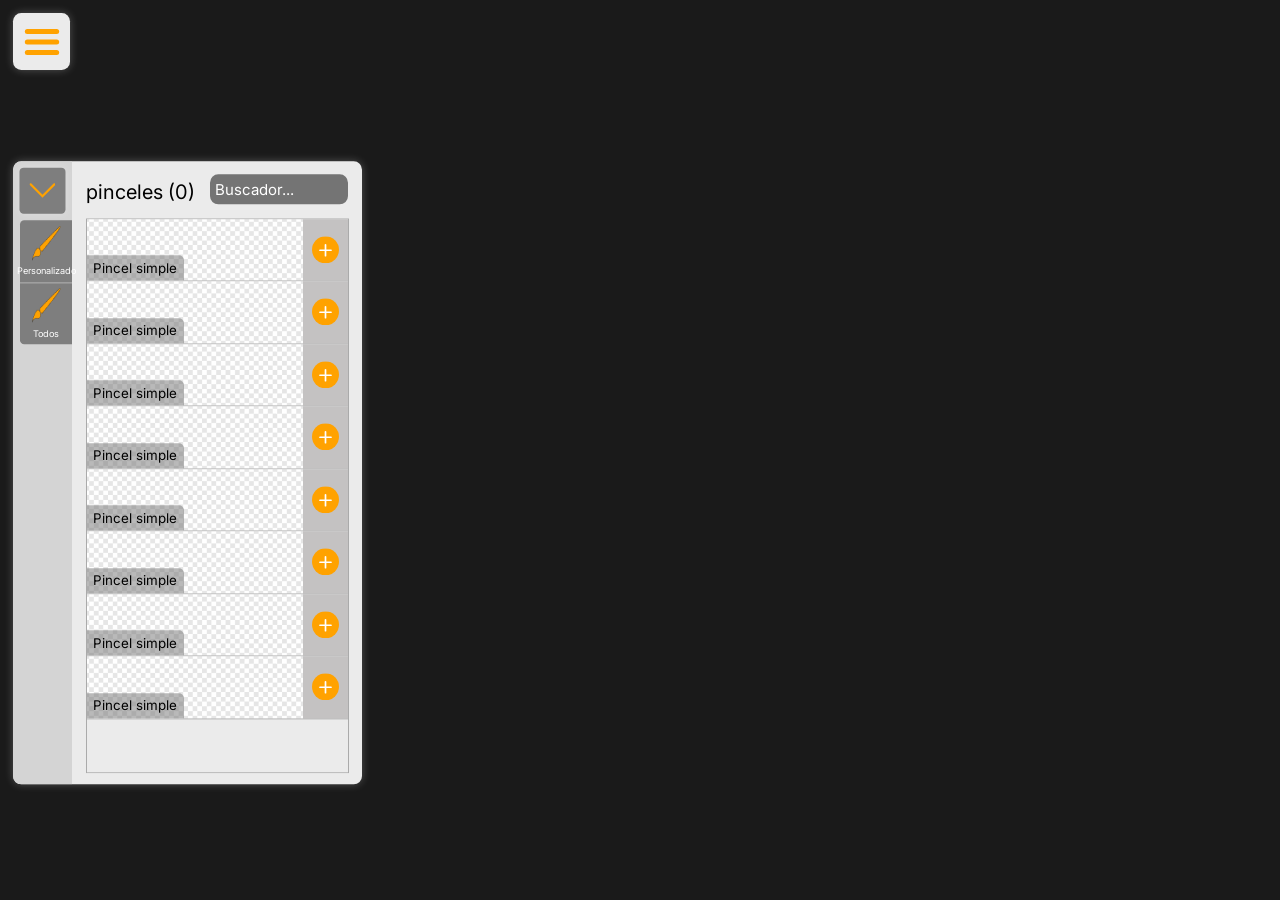
==== actual.html @ c0891804 "no se agrego el commit anterior a github , no se que paso pero intento devuelta" ====
<!DOCTYPE html>
<html lang="en">

<head>
    <meta charset="UTF-8">
    <meta name="viewport" content="width=device-width, initial-scale=1.0">
    <link rel="preconnect" href="https://fonts.googleapis.com">
    <link rel="preconnect" href="https://fonts.gstatic.com" crossorigin>
    <link
        href="https://fonts.googleapis.com/css2?family=Inter:ital,opsz,wght@0,14..32,100..900;1,14..32,100..900&display=swap"
        rel="stylesheet">
    <link rel="stylesheet" href="/interfaz/css/styles.css">
    <title>AbsoluteArt - Pizarron</title>
</head>

<body>
    <div class="desplegable plegado" id="configuracionGeneral">
        <button class="boton sombreadoGeneral" type="button" onclick="plegarDesplegar('configuracionGeneral')">
            <img src="/interfaz/imagenes/boton3Rayitas.svg" alt="">
        </button>

        <div class=" contenido sombreadoGeneral">
            <button class="opcion boton"></button>
            <button class="opcion boton"></button>
            <button class="opcion boton"></button>
            <button class="opcion boton"></button>
        </div>
    </div>

    <div class="desplegable desplegado" id="categoriasHerramienta">
        <button class="boton sombreadoGeneral" type="button" onclick="plegarDesplegar('categoriasHerramienta')">
            <img src="/interfaz/imagenes/flechita.svg" alt="">
        </button>

        <div class=" contenido sombreadoGeneral">
            <div class="seccionCategoriasHerramienta">
                <button class="categoriaHerramienta boton">
                    <img src="/interfaz/imagenes/pincelNaranja.png" alt="">
                    Personalizado
                </button>
                <button class="categoriaHerramienta boton">
                    <img src="/interfaz/imagenes/pincelNaranja.png" alt="">
                    Todos
                </button>
            </div>
            <div class="seccionHerramientasCategoria">
                <div class="cabezeraCategoria">
                    pinceles (0)
                    <input type="text" name="" id="buscadorPresets" value="Buscador...">
                </div>


                <div id="listaPresets">

                    <div class="lista">
                        <div class="preset">
                            <div class="presentacion">
                                <div class="nombrePreset">Pincel simple</div>
                            </div>
                            <div class="acciones">
                                <button type="button" class="boton accionPreset">
                                    <img src="/interfaz/imagenes/botonNaranja.svg" alt="">
                                </button>
                            </div>
                        </div>
                        <div class="preset">
                            <div class="presentacion">
                                <div class="nombrePreset">Pincel simple</div>
                            </div>
                            <div class="acciones">
                                <button type="button" class="boton accionPreset">
                                    <img src="/interfaz/imagenes/botonNaranja.svg" alt="">
                                </button>
                            </div>
                        </div>
                        <div class="preset">
                            <div class="presentacion">
                                <div class="nombrePreset">Pincel simple</div>
                            </div>
                            <div class="acciones">
                                <button type="button" class="boton accionPreset">
                                    <img src="/interfaz/imagenes/botonNaranja.svg" alt="">
                                </button>
                            </div>
                        </div>
                        <div class="preset">
                            <div class="presentacion">
                                <div class="nombrePreset">Pincel simple</div>
                            </div>
                            <div class="acciones">
                                <button type="button" class="boton accionPreset">
                                    <img src="/interfaz/imagenes/botonNaranja.svg" alt="">
                                </button>
                            </div>
                        </div>
                        <div class="preset">
                            <div class="presentacion">
                                <div class="nombrePreset">Pincel simple</div>
                            </div>
                            <div class="acciones">
                                <button type="button" class="boton accionPreset">
                                    <img src="/interfaz/imagenes/botonNaranja.svg" alt="">
                                </button>
                            </div>
                        </div>
                        <div class="preset">
                            <div class="presentacion">
                                <div class="nombrePreset">Pincel simple</div>
                            </div>
                            <div class="acciones">
                                <button type="button" class="boton accionPreset">
                                    <img src="/interfaz/imagenes/botonNaranja.svg" alt="">
                                </button>
                            </div>
                        </div>
                        <div class="preset">
                            <div class="presentacion">
                                <div class="nombrePreset">Pincel simple</div>
                            </div>
                            <div class="acciones">
                                <button type="button" class="boton accionPreset">
                                    <img src="/interfaz/imagenes/botonNaranja.svg" alt="">
                                </button>
                            </div>
                        </div>
                        <div class="preset">
                            <div class="presentacion">
                                <div class="nombrePreset">Pincel simple</div>
                            </div>
                            <div class="acciones">
                                <button type="button" class="boton accionPreset">
                                    <img src="/interfaz/imagenes/botonNaranja.svg" alt="">
                                </button>
                            </div>
                        </div>

                    </div>
                    <div class="scrollBar vertical sombreadoGeneral">
                        <div class="carril">
                            <div class="barra"></div>
                        </div>
                    </div>


                </div>
            </div>
        </div>
    </div>

    <script src="/js/lienzos.js"></script>
    <script src="/js/piscinaCords.js"></script>
    <script src="/js/absoluteArt.js"></script>
    <script src="/js/herramientas.js"></script>

    <script src="/interfaz/js/interfaz.js"></script>
    <script src="/interfaz/js/presets.js"></script>
</body>

</html>
---- interfaz/css/styles.css ----
:root {
    --fondo: rgb(26, 26, 26);
    --px: calc(100vh / 1080);
    --colorCaracteristico: #FFA200;
    --colorPanel: #EBEBEB;
    --colorSecundarioPanel: #D4D4D4;
    --colorTercearioPanel: #c4c2c2;
    --colorCuartarioPanel: rgb(170, 170, 170);
    --colorQuintoPanel: rgb(126, 126, 126);
    --colorSextoPanel: #747474;


    --padingGeneral: 16;

    --colorSombraGeneral: rgba(255, 255, 255, 0.25);
    --tamanioSombraGeneral: 10;

    --colorBordeadoSuave: #6A6A6A;

    --tiempoAnimacion: .25s;

    --colorFuente: white;
    --colorFuenteOpuesta: black;
    --fondoFuenteOpuesta: rgba(116, 116, 116, .5);
}

* {
    padding: 0;
    margin: 0;
    box-sizing: border-box;
    position: relative;
    font-size: 2vh;
    pointer-events: auto;
    font-family: "Inter", sans-serif;
    font-optical-sizing: auto;
    font-style: normal;
}


body {
    display: flex;
    background-color: var(--fondo);
    width: 100vw;
    height: 100vh;
    padding: calc(var(--px) * var(--padingGeneral));
}

button,
img,
input[type="text"] {
    all: unset;
}

.sombreadoGeneral {
    box-shadow: 0 0 calc(var(--px) * var(--tamanioSombraGeneral)) 0 var(--colorSombraGeneral);
}

#configuracionGeneral {
    width: calc(var(--px) * 68);
    height: calc(var(--px) * 68);
}

#configuracionGeneral>.boton {
    position: relative;
    z-index: 10;
    width: 100%;
    height: 100%;
    background-color: var(--colorPanel);
    display: flex;
    align-items: center;
    justify-content: center;
    border-radius: calc(var(--px) * 10);
}

#configuracionGeneral .boton img {
    width: 63%;
    height: 63%;
}

button:hover {
    cursor: pointer;
    background-color: var(--colorCuartarioPanel);
}

.contenido {
    position: absolute;
    border-radius: calc(var(--px) * 10);
    background-color: var(--colorPanel);
    width: fit-content;
    height: fit-content;
}

#configuracionGeneral .contenido {
    top: calc(100% + (var(--px) * var(--padingGeneral)));
    padding: calc(var(--px) * var(--padingGeneral) / 2);
    display: flex;
    flex-direction: column;
}

#configuracionGeneral .contenido .opcion {
    width: calc(var(--px) * 250);
    height: calc(var(--px) * 45);
    background-color: var(--colorSecundarioPanel);
    border: calc(var(--px) * .25) solid var(--colorBordeadoSuave);
    border-bottom: unset;
}

#configuracionGeneral .contenido .opcion:first-child {
    border-radius: calc(var(--px) * 5) calc(var(--px) * 5) 0 0;
}

#configuracionGeneral .contenido .opcion:last-child {
    border-radius: 0 0 calc(var(--px) * 5) calc(var(--px) * 5);
    border-bottom: calc(var(--px) * .25) solid var(--colorBordeadoSuave);
}

.plegado .contenido {
    transform-origin: 0 0;
    opacity: 0;
    transform: scale(0);
    pointer-events: auto;
    transition: transform var(--tiempoAnimacion) ease, opacity 0.2s ease;
}

.desplegado .contenido {
    transform-origin: 0 0;
    opacity: 1;
    transform: scale(1);
}

#categoriasHerramienta {
    position: absolute;
    top: 50%;
    transform: calc(translateY(100%) + var(--padingGeneral));
    width: calc(var(--px) * 55);
    height: calc(var(--px) * 55);
}

#categoriasHerramienta>.boton {
    position: relative;
    z-index: 10;
    width: 100%;
    height: 100%;
    background-color: var(--colorPanel);
    display: flex;
    align-items: center;
    justify-content: center;
    border-radius: calc(var(--px) * 10);
    transition: transform var(--tiempoAnimacion) ease, opacity 0.2s ease;
    transform: rotate(-90deg);
}

#categoriasHerramienta .boton img {
    width: 55%;
    height: 55%;
}

#categoriasHerramienta .contenido {
    overflow: hidden;
    pointer-events: none;
    width: calc((var(--px) * 418));
    height: calc((var(--px) * 748));
    transform: translateY(-50%);
    top: 50%;
    transition: transform var(--tiempoAnimacion) ease, opacity 0.2s ease;
    display: flex;
}

#categoriasHerramienta.desplegado>.boton {
    transition: transform var(--tiempoAnimacion) ease, opacity 0.2s ease;
    transform: translateY(calc(var(--px) * (-346.85 + var(--padingGeneral) / 2))) translateX(calc(var(--px) * var(--padingGeneral) / 2)) rotate(90deg);
    background-color: var(--colorQuintoPanel);
    border-radius: calc(var(--px) * 5);
}

#categoriasHerramienta .contenido .seccionCategoriasHerramienta {
    background-color: var(--colorSecundarioPanel);
    width: calc(var(--px) * 71);
    height: 100%;
    padding: calc(var(--px) * 71) 0 calc(var(--px) * var(--padingGeneral) / 2) calc(var(--px) * var(--padingGeneral) / 2);
}

.categoriaHerramienta {
    display: flex;
    flex-direction: column;
    align-items: center;
    justify-content: space-evenly;
    background-color: var(--colorQuintoPanel);
    width: 100%;
    height: calc(var(--px) * 74);
    border-bottom: calc(var(--px) * .25) solid var(--colorCuartarioPanel);
    font-size: calc(var(--px) * 11);
    letter-spacing: 1%;
    color: var(--colorFuente);
}

.seccionCategoriasHerramienta .categoriaHerramienta:first-child {
    border-radius: calc(var(--px) * 5) 0 0 0;
}

.seccionCategoriasHerramienta .categoriaHerramienta:last-child {
    border-radius: 0 0 0 calc(var(--px) * 5);
    border-bottom: unset;
}

.categoriaHerramienta:hover {
    background-color: var(--colorCuartarioPanel);
    cursor: pointer;
}

.contenido .seccionHerramientasCategoria {
    width: 100%;
    height: 100%;
    padding: calc(var(--px) * var(--padingGeneral));
    padding-right: unset;
}

.cabezeraCategoria {
    width: 100%;
    height: calc(var(--px) * 52);
    padding-bottom: calc(var(--px) * var(--padingGeneral));
    display: flex;
    align-items: end;
    justify-content: space-between;
    font-size: calc(var(--px) * 24);
    color: var(--colorFuenteOpuesta);
}

#listaPresets {
    width: 100%;
    height: calc(667 * var(--px));
    overflow-y: scroll;
    overflow-x: visible;
    display: flex;
}

#listaPresets .lista {
    width: 100%;
    height: 100%;
    border: calc(var(--px) * .25) solid var(--colorCuartarioPanel);

}

#listaPresets::-webkit-scrollbar {
    display: none;
}



#buscadorPresets {
    box-sizing: border-box;
    height: 100%;
    width: calc(166 * var(--px));
    background-color: var(--colorSextoPanel);
    border-radius: calc(10 * var(--px));
    padding: calc(6 * var(--px));
    color: var(--colorFuente);
    font-size: calc(var(--px) * 18);
    margin-right: calc(var(--px) * var(--padingGeneral));
}

.preset {
    width: 100%;
    height: calc(75 * var(--px));
    border-bottom: calc(var(--px) * .25) solid var(--colorCuartarioPanel);
    display: flex;
}

.preset .presentacion {
    width: 100%;
    height: 100%;
    background-image: url(/interfaz/imagenes/fondoPng.avif);
    background-repeat: no-repeat;
    background-position: center;
    background-size: 100% auto;
    display: flex;
    align-items: end;
    justify-content: start;
}

.preset .presentacion .nombrePreset {
    height: fit-content;
    width: fit-content;
    padding: calc(var(--padingGeneral) * var(--px) / 3) calc(var(--padingGeneral) * var(--px) / 2);
    background-color: var(--fondoFuenteOpuesta);
    display: flex;
    align-items: end;
    border-radius: 0 calc(var(--px) * 6) 0 0;
    font-size: calc(var(--px) * 16);
}

.preset .acciones {
    width: 30px;
    min-width: calc(54 * var(--px));
    height: 100%;
    background-color: var(--colorTercearioPanel);
    display: flex;
    justify-content: center;
    align-items: center;
}

.acciones .accionPreset {
    height: calc(32 * var(--px));
    aspect-ratio: 1/1;
    padding: unset;
    display: flex;
    align-items: center;
    justify-content: center;
    border-radius: 100%;
}

#listaPresets .preset .accionPreset img {
    display: block;
    width: 100%;
    height: 100%;
    object-fit: contain;
}
.scrollBar.vertical {
    width: calc(var(--px) * var(--padingGeneral));
    height: 100%;
}

.scrollBar {

    display: flex;
    align-items: center;
    justify-content: center;
}


.scrollBar .carril {
    border-radius: 1000px;
    border: calc(var(--px) * .125) solid var(--colorQuintoPanel);
    background-color: var(--colorFuente);
    height: 100%;
    width: 65%;
}

.scrollBar .barra {
    width: 100%;
    height: 50%;
    background-color: var(--colorCaracteristico);
    border-radius: 1000px;
}

.scrollBar.desactivado {
    opacity: 0;
    pointer-events: none;
}

.lista {
    touch-action: auto;
}
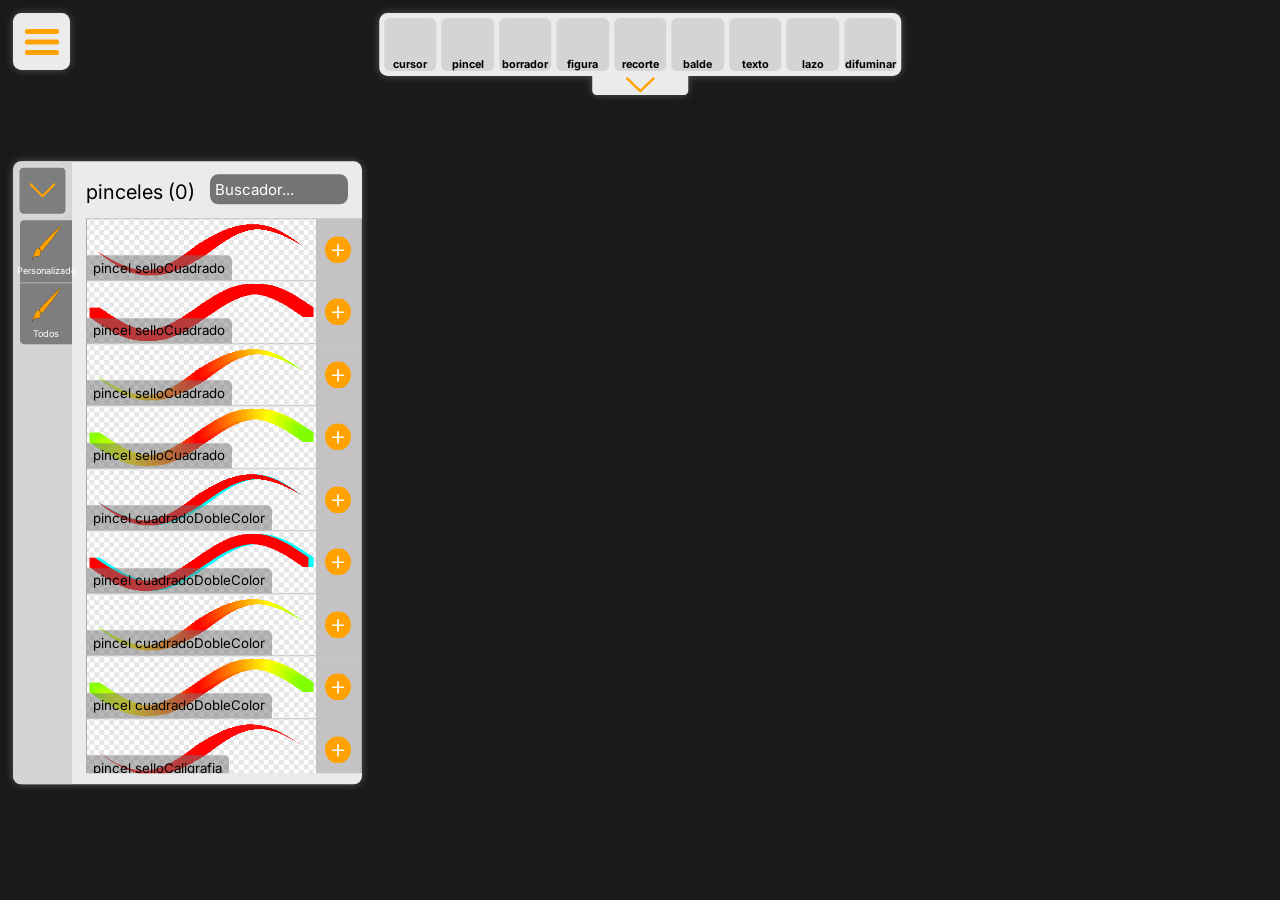
==== commit 501ce458: "ya hay previsualizado de presets me falta acomodarlo a las diferencias de tamaño y eso , luego acomo" ====
--- a/actual.html
+++ b/actual.html
@@ -53,86 +53,8 @@
                 <div id="listaPresets">
 
                     <div class="lista">
-                        <div class="preset">
-                            <div class="presentacion">
-                                <div class="nombrePreset">Pincel simple</div>
-                            </div>
-                            <div class="acciones">
-                                <button type="button" class="boton accionPreset">
-                                    <img src="/interfaz/imagenes/botonNaranja.svg" alt="">
-                                </button>
-                            </div>
-                        </div>
-                        <div class="preset">
-                            <div class="presentacion">
-                                <div class="nombrePreset">Pincel simple</div>
-                            </div>
-                            <div class="acciones">
-                                <button type="button" class="boton accionPreset">
-                                    <img src="/interfaz/imagenes/botonNaranja.svg" alt="">
-                                </button>
-                            </div>
-                        </div>
-                        <div class="preset">
-                            <div class="presentacion">
-                                <div class="nombrePreset">Pincel simple</div>
-                            </div>
-                            <div class="acciones">
-                                <button type="button" class="boton accionPreset">
-                                    <img src="/interfaz/imagenes/botonNaranja.svg" alt="">
-                                </button>
-                            </div>
-                        </div>
-                        <div class="preset">
-                            <div class="presentacion">
-                                <div class="nombrePreset">Pincel simple</div>
-                            </div>
-                            <div class="acciones">
-                                <button type="button" class="boton accionPreset">
-                                    <img src="/interfaz/imagenes/botonNaranja.svg" alt="">
-                                </button>
-                            </div>
-                        </div>
-                        <div class="preset">
-                            <div class="presentacion">
-                                <div class="nombrePreset">Pincel simple</div>
-                            </div>
-                            <div class="acciones">
-                                <button type="button" class="boton accionPreset">
-                                    <img src="/interfaz/imagenes/botonNaranja.svg" alt="">
-                                </button>
-                            </div>
-                        </div>
-                        <div class="preset">
-                            <div class="presentacion">
-                                <div class="nombrePreset">Pincel simple</div>
-                            </div>
-                            <div class="acciones">
-                                <button type="button" class="boton accionPreset">
-                                    <img src="/interfaz/imagenes/botonNaranja.svg" alt="">
-                                </button>
-                            </div>
-                        </div>
-                        <div class="preset">
-                            <div class="presentacion">
-                                <div class="nombrePreset">Pincel simple</div>
-                            </div>
-                            <div class="acciones">
-                                <button type="button" class="boton accionPreset">
-                                    <img src="/interfaz/imagenes/botonNaranja.svg" alt="">
-                                </button>
-                            </div>
-                        </div>
-                        <div class="preset">
-                            <div class="presentacion">
-                                <div class="nombrePreset">Pincel simple</div>
-                            </div>
-                            <div class="acciones">
-                                <button type="button" class="boton accionPreset">
-                                    <img src="/interfaz/imagenes/botonNaranja.svg" alt="">
-                                </button>
-                            </div>
-                        </div>
+
+                        
 
                     </div>
                     <div class="scrollBar vertical sombreadoGeneral">
@@ -147,13 +69,30 @@
         </div>
     </div>
 
+    <div class="desplegable desplegado" id="seleccionHerramientas">
+        <div class=" contenido sombreadoGeneral">
+            <div class="herramienta">cursor</div>
+            <div class="herramienta">pincel</div>
+            <div class="herramienta">borrador</div>
+            <div class="herramienta">figura</div>
+            <div class="herramienta">recorte</div>
+            <div class="herramienta">balde</div>
+            <div class="herramienta">texto</div>
+            <div class="herramienta">lazo</div>
+            <div class="herramienta">difuminar</div>
+        </div>
+        <button class="boton sombreadoGeneral" type="button" onclick="plegarDesplegar('seleccionHerramientas')">
+            <img src="/interfaz/imagenes/flechita.svg" alt="">
+        </button>
+    </div>
+
     <script src="/js/lienzos.js"></script>
     <script src="/js/piscinaCords.js"></script>
     <script src="/js/absoluteArt.js"></script>
     <script src="/js/herramientas.js"></script>
+    <script src="/js/presets.js"></script>
 
     <script src="/interfaz/js/interfaz.js"></script>
-    <script src="/interfaz/js/presets.js"></script>
 </body>
 
 </html>
--- a/interfaz/css/styles.css
+++ b/interfaz/css/styles.css
@@ -1,7 +1,7 @@
 :root {
     --fondo: rgb(26, 26, 26);
     --px: calc(100vh / 1080);
-    --colorCaracteristico: #FFA200;
+    --colorCaracteristico: #ffa200;
     --colorPanel: #EBEBEB;
     --colorSecundarioPanel: #D4D4D4;
     --colorTercearioPanel: #c4c2c2;
@@ -232,9 +232,12 @@
     overflow-y: scroll;
     overflow-x: visible;
     display: flex;
+    flex-direction: column;
 }
 
 #listaPresets .lista {
+    display: flex;
+    flex-direction: column;
     width: 100%;
     height: 100%;
     border: calc(var(--px) * .25) solid var(--colorCuartarioPanel);
@@ -244,8 +247,6 @@
 #listaPresets::-webkit-scrollbar {
     display: none;
 }
-
-
 
 #buscadorPresets {
     box-sizing: border-box;
@@ -266,6 +267,10 @@
     display: flex;
 }
 
+.preset.grande {
+    height: calc(150 * var(--px));
+}
+
 .preset .presentacion {
     width: 100%;
     height: 100%;
@@ -279,6 +284,7 @@
 }
 
 .preset .presentacion .nombrePreset {
+    position: absolute;
     height: fit-content;
     width: fit-content;
     padding: calc(var(--padingGeneral) * var(--px) / 3) calc(var(--padingGeneral) * var(--px) / 2);
@@ -315,6 +321,7 @@
     height: 100%;
     object-fit: contain;
 }
+
 .scrollBar.vertical {
     width: calc(var(--px) * var(--padingGeneral));
     height: 100%;
@@ -350,4 +357,88 @@
 
 .lista {
     touch-action: auto;
+}
+
+.presentacion canvas {
+    width: 100%;
+    height: 100%;
+}
+
+#seleccionHerramientas,
+#seleccionHerramientas.desplegado {
+    position: absolute;
+    right: 50%;
+    transform: translateX(50%) !important;
+    display: flex;
+    justify-content: center;
+    align-items: center;
+    flex-direction: column;
+    transition: transform var(--tiempoAnimacion) ease, opacity 0.2s ease;
+}
+
+#seleccionHerramientas.plegado {
+    transition: transform var(--tiempoAnimacion) ease, opacity 0.2s ease;
+    transform: translateY(calc(var(--px) * -1 * (75 + var(--padingGeneral)))) translateX(50%) !important;
+}
+
+#seleccionHerramientas.plegado .sombreadoGeneral {
+    box-shadow: unset;
+}
+
+#seleccionHerramientas .boton {
+    position: relative;
+    background-color: var(--colorPanel);
+    display: flex;
+    justify-content: center;
+    align-items: center;
+    height: calc(var(--px) * 23);
+    width: calc(var(--px) * 115);
+    border-radius: 0 0 calc(var(--px) * 5) calc(var(--px) * 5);
+}
+
+#seleccionHerramientas .boton img {
+    height: 150%;
+    transform: rotate(90deg);
+    transition: transform var(--tiempoAnimacion) ease, opacity 0.2s ease;
+
+}
+
+
+#seleccionHerramientas .contenido,
+#seleccionHerramientas.plegado .contenido {
+    position: relative;
+    opacity: 1;
+    background-color: var(--colorPanel);
+    height: calc(var(--px) * 75);
+    padding: calc(var(--px) * 6);
+    display: flex;
+    justify-items: center;
+    gap: calc(var(--px) * 6);
+    transition: transform var(--tiempoAnimacion) ease, opacity 0.2s ease;
+    transform: unset;
+}
+
+
+
+#seleccionHerramientas .contenido .herramienta {
+    height: 100%;
+    aspect-ratio: 1/1;
+    background-color: var(--colorSecundarioPanel);
+    border-radius: calc(var(--px) * 7.5);
+    display: flex;
+    justify-content: center;
+    align-items: end;
+    font-size: calc(var(--px) * 13);
+    font-weight: bold;
+}
+
+#seleccionHerramientas.plegado {
+    transform: unset;
+    transition: transform var(--tiempoAnimacion) ease, opacity 0.2s ease;
+    transform: translateY(calc(var(--px) * -1 * (75 + var(--padingGeneral))));
+}
+
+#seleccionHerramientas.plegado img {
+    transition: transform var(--tiempoAnimacion) ease, opacity 0.2s ease;
+    transform: rotate(-90deg);
 }
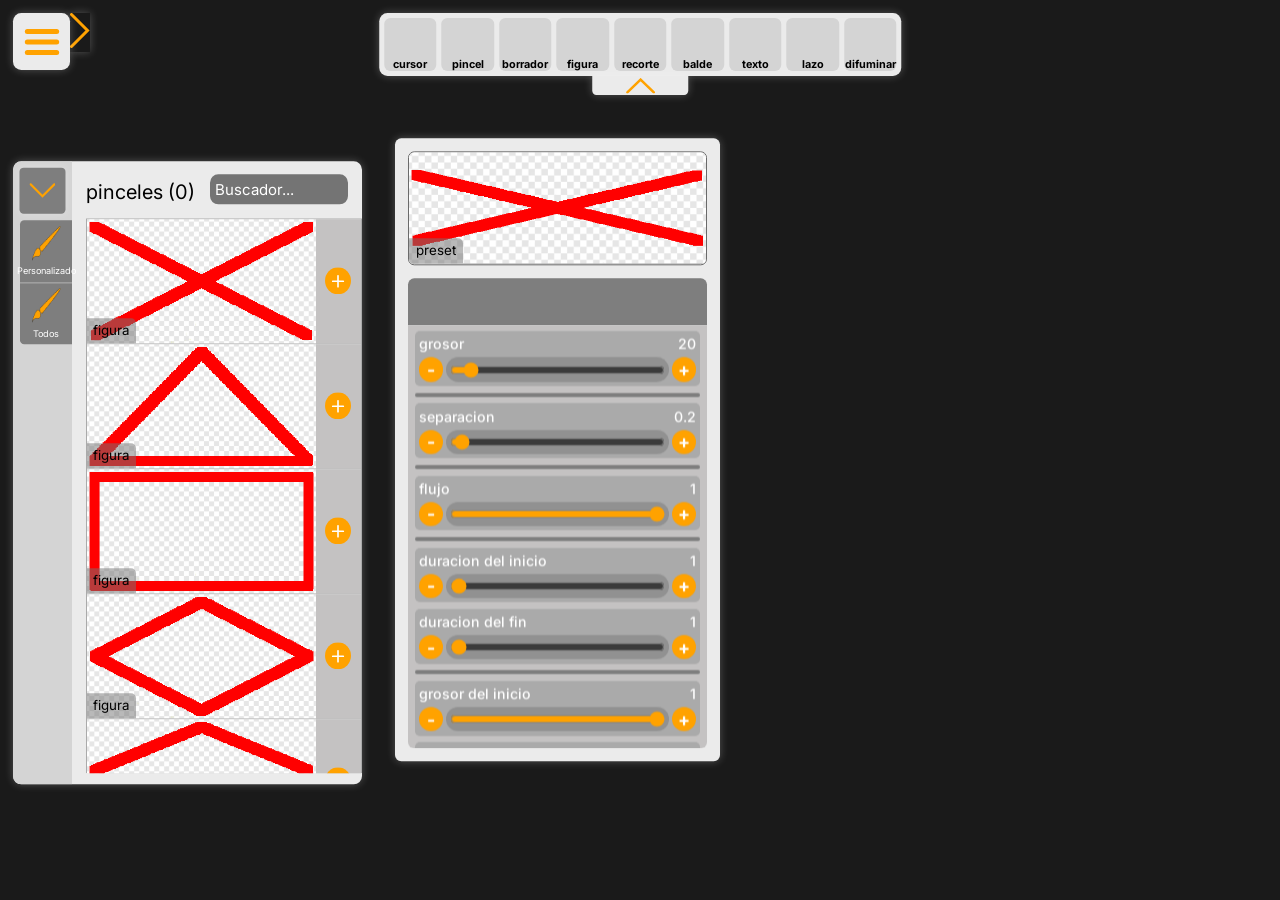
==== commit 71cd0bbc: "bueno ahi va la previsualizacion de los presest y la modificacion , acomodo la configuracion , luego" ====
--- a/actual.html
+++ b/actual.html
@@ -9,6 +9,7 @@
     <link
         href="https://fonts.googleapis.com/css2?family=Inter:ital,opsz,wght@0,14..32,100..900;1,14..32,100..900&display=swap"
         rel="stylesheet">
+    <link rel="stylesheet" href="/interfaz/css/variables.css">
     <link rel="stylesheet" href="/interfaz/css/styles.css">
     <title>AbsoluteArt - Pizarron</title>
 </head>
@@ -54,7 +55,7 @@
 
                     <div class="lista">
 
-                        
+
 
                     </div>
                     <div class="scrollBar vertical sombreadoGeneral">
@@ -71,17 +72,40 @@
 
     <div class="desplegable desplegado" id="seleccionHerramientas">
         <div class=" contenido sombreadoGeneral">
-            <div class="herramienta">cursor</div>
-            <div class="herramienta">pincel</div>
-            <div class="herramienta">borrador</div>
-            <div class="herramienta">figura</div>
-            <div class="herramienta">recorte</div>
-            <div class="herramienta">balde</div>
-            <div class="herramienta">texto</div>
-            <div class="herramienta">lazo</div>
-            <div class="herramienta">difuminar</div>
+            <div class="herramienta" onclick="cambiarTipoHerramienta('cursor')"> cursor </div>
+            <div class="herramienta" onclick="cambiarTipoHerramienta('pincel')"> pincel </div>
+            <div class="herramienta" onclick="cambiarTipoHerramienta('borrador')"> borrador </div>
+            <div class="herramienta" onclick="cambiarTipoHerramienta('figura')"> figura </div>
+            <div class="herramienta" onclick="cambiarTipoHerramienta('recorte')"> recorte </div>
+            <div class="herramienta" onclick="cambiarTipoHerramienta('balde')"> balde </div>
+            <div class="herramienta" onclick="cambiarTipoHerramienta('texto')"> texto </div>
+            <div class="herramienta" onclick="cambiarTipoHerramienta('lazo')"> lazo </div>
+            <div class="herramienta" onclick="cambiarTipoHerramienta('difuminar')"> difuminar </div>
         </div>
         <button class="boton sombreadoGeneral" type="button" onclick="plegarDesplegar('seleccionHerramientas')">
+            <img src="/interfaz/imagenes/flechita.svg" alt="">
+        </button>
+    </div>
+
+    <div class="desplegable desplegado" id="configuracionPreset">
+        <div class=" contenido sombreadoGeneral">
+            <div class="preVisualizacionPreset">
+                <div class="preset" id="previsualizacionPresetActual">
+                    <div class="presentacion" id="presentacionPresetActual">
+                        <canvas width="1" height="1"></canvas>
+                        <div class="nombrePreset">preset</div>
+                    </div>
+                </div>
+            </div>
+
+            <div class="configuracionPreset">
+                <div class="categoriasValoresPreset">
+                </div>
+                <div class="valoresPreset" id="listaValoresPreset">
+                </div>
+            </div>
+        </div>
+        <button class="boton sombreadoGeneral" type="button" onclick="plegarDesplegar('configuracionPreset')">
             <img src="/interfaz/imagenes/flechita.svg" alt="">
         </button>
     </div>
@@ -92,6 +116,7 @@
     <script src="/js/herramientas.js"></script>
     <script src="/js/presets.js"></script>
 
+    <script src="/interfaz/js/gestionMenu.js"></script>
     <script src="/interfaz/js/interfaz.js"></script>
 </body>
 
--- a/interfaz/css/variables.css
+++ b/interfaz/css/variables.css
@@ -0,0 +1,25 @@
+:root {
+    --fondo: rgb(26, 26, 26);
+    --px: calc(100vh / 1080);
+    --colorCaracteristico: #ffa200;
+    --colorPanel: #EBEBEB;
+    --colorSecundarioPanel: #D4D4D4;
+    --colorTercearioPanel: #c4c2c2;
+    --colorCuartarioPanel: rgb(170, 170, 170);
+    --colorQuintoPanel: rgb(126, 126, 126);
+    --colorSextoPanel: #747474;
+
+
+    --padingGeneral: 16;
+
+    --colorSombraGeneral: rgba(255, 255, 255, 0.25);
+    --tamanioSombraGeneral: 10;
+
+    --colorBordeadoSuave: #6A6A6A;
+
+    --tiempoAnimacion: .25s;
+
+    --colorFuente: white;
+    --colorFuenteOpuesta: black;
+    --fondoFuenteOpuesta: rgba(116, 116, 116, .5);
+}
--- a/interfaz/css/styles.css
+++ b/interfaz/css/styles.css
@@ -1,29 +1,3 @@
-:root {
-    --fondo: rgb(26, 26, 26);
-    --px: calc(100vh / 1080);
-    --colorCaracteristico: #ffa200;
-    --colorPanel: #EBEBEB;
-    --colorSecundarioPanel: #D4D4D4;
-    --colorTercearioPanel: #c4c2c2;
-    --colorCuartarioPanel: rgb(170, 170, 170);
-    --colorQuintoPanel: rgb(126, 126, 126);
-    --colorSextoPanel: #747474;
-
-
-    --padingGeneral: 16;
-
-    --colorSombraGeneral: rgba(255, 255, 255, 0.25);
-    --tamanioSombraGeneral: 10;
-
-    --colorBordeadoSuave: #6A6A6A;
-
-    --tiempoAnimacion: .25s;
-
-    --colorFuente: white;
-    --colorFuenteOpuesta: black;
-    --fondoFuenteOpuesta: rgba(116, 116, 116, .5);
-}
-
 * {
     padding: 0;
     margin: 0;
@@ -265,6 +239,7 @@
     height: calc(75 * var(--px));
     border-bottom: calc(var(--px) * .25) solid var(--colorCuartarioPanel);
     display: flex;
+    /* Hace que el color de la fuente desaparezca y deje ver el fondo */
 }
 
 .preset.grande {
@@ -334,7 +309,6 @@
     justify-content: center;
 }
 
-
 .scrollBar .carril {
     border-radius: 1000px;
     border: calc(var(--px) * .125) solid var(--colorQuintoPanel);
@@ -398,11 +372,10 @@
 
 #seleccionHerramientas .boton img {
     height: 150%;
-    transform: rotate(90deg);
-    transition: transform var(--tiempoAnimacion) ease, opacity 0.2s ease;
-
-}
-
+    transform: rotate(-90deg);
+    transition: transform var(--tiempoAnimacion) ease, opacity 0.2s ease;
+
+}
 
 #seleccionHerramientas .contenido,
 #seleccionHerramientas.plegado .contenido {
@@ -418,8 +391,6 @@
     transform: unset;
 }
 
-
-
 #seleccionHerramientas .contenido .herramienta {
     height: 100%;
     aspect-ratio: 1/1;
@@ -440,5 +411,138 @@
 
 #seleccionHerramientas.plegado img {
     transition: transform var(--tiempoAnimacion) ease, opacity 0.2s ease;
-    transform: rotate(-90deg);
+    transform: rotate(90deg);
+}
+
+
+#configuracionPreset .contenido {
+    height: calc(var(--px) * 748);
+    width: calc(var(--px) * 390);
+    background-color: var(--colorPanel);
+    padding: calc(var(--px) * var(--padingGeneral));
+    display: flex;
+    flex-direction: column;
+    justify-content: space-between;
+    gap: var(--px);
+    border-radius: calc(var(--px) * 7.5);
+    overflow: hidden;
+
+}
+
+#configuracionPreset .contenido .preVisualizacionPreset {
+    border: calc(var(--px) * .25) solid var(--colorBordeadoSuave);
+    width: 100%;
+    height: calc(var(--px) * 136);
+    border-radius: calc(var(--px) * 7.5);
+    overflow: hidden;
+}
+
+
+#configuracionPreset .contenido .configuracionPreset {
+    width: 100%;
+    height: calc(var(--px) * 564);
+    border-radius: calc(var(--px) * 7.5);
+}
+
+#previsualizacionPresetActual {
+    height: 100%;
+    width: 100%;
+    border-radius: calc(var(--px) * 7.5);
+}
+
+
+
+#configuracionPreset.desplegado .contenido {
+    position: absolute;
+    top: 50%;
+    transform: translateY(-50%) translateX(100%);
+    /* acomodar esto despues , esto es solo para sacar de encima de las categorias */
+}
+
+#configuracionPreset .contenido .categoriasValoresPreset {
+    border-radius: calc(var(--px) * 7.5) calc(var(--px) * 7.5) 0 0;
+    width: 100%;
+    height: calc(var(--px) * 56);
+    background-color: var(--colorQuintoPanel);
+}
+
+#configuracionPreset .contenido .valoresPreset {
+    background-color: var(--colorTercearioPanel);
+    width: 100%;
+    height: calc(100% - (var(--px) * 56));
+    border-radius: 0 0 calc(var(--px) * 7.5) calc(var(--px) * 7.5);
+    padding: calc((var(--px) * 8));
+
+}
+
+.valorPreset {
+    background-color: var(--colorCuartarioPanel);
+    width: 100%;
+    border-radius: calc((var(--px) * 6));
+    height: calc((var(--px) * 66));
+    padding: calc((var(--px) * 5));
+    display: flex;
+    flex-direction: column;
+    justify-content: space-between;
+    gap: calc(var(--px) * 6);
+}
+
+.valoresPreset .texto {
+    height: 40%;
+    display: flex;
+    justify-content: space-between;
+}
+
+.valoresPreset .texto p {
+    font-size: calc((var(--px) * 17));
+    font-weight: 500;
+    color: white;
+}
+
+.valoresPreset .inputs {
+    height: 100%;
+    display: flex;
+    justify-content: space-between;
+    gap: calc((var(--px) * 3));
+}
+
+.valoresPreset .inputs button {
+    color: white;
+    font-weight: bolder;
+    background-color: var(--colorCaracteristico);
+    border-radius: 100%;
+    height: 100%;
+    aspect-ratio: 1/1;
+    display: flex;
+    align-items: center;
+    justify-content: center;
+    text-align: center;
+}
+
+.valoresPreset .inputs .rangeCaja {
+    width: 100%;
+    height: 100%;
+    border-radius: 100px;
+    display: flex;
+    align-items: center;
+    justify-content: center;
+    padding: calc((var(--px) * 5));
+    background-color: rgba(0, 0, 0, 0.15);
+}
+
+.valoresPreset .inputs .rangeCaja input {
+    width: 100%;
+    accent-color: var(--colorCaracteristico);
+}
+
+#listaValoresPreset {
+    display: flex;
+    flex-direction: column;
+    overflow-y: scroll;
+    gap: calc(var(--px) * 8);
+}
+
+.valorPreset.separacionValores {
+    background-color: var(--colorQuintoPanel);
+    padding: calc((var(--px) * 2.5));
 }
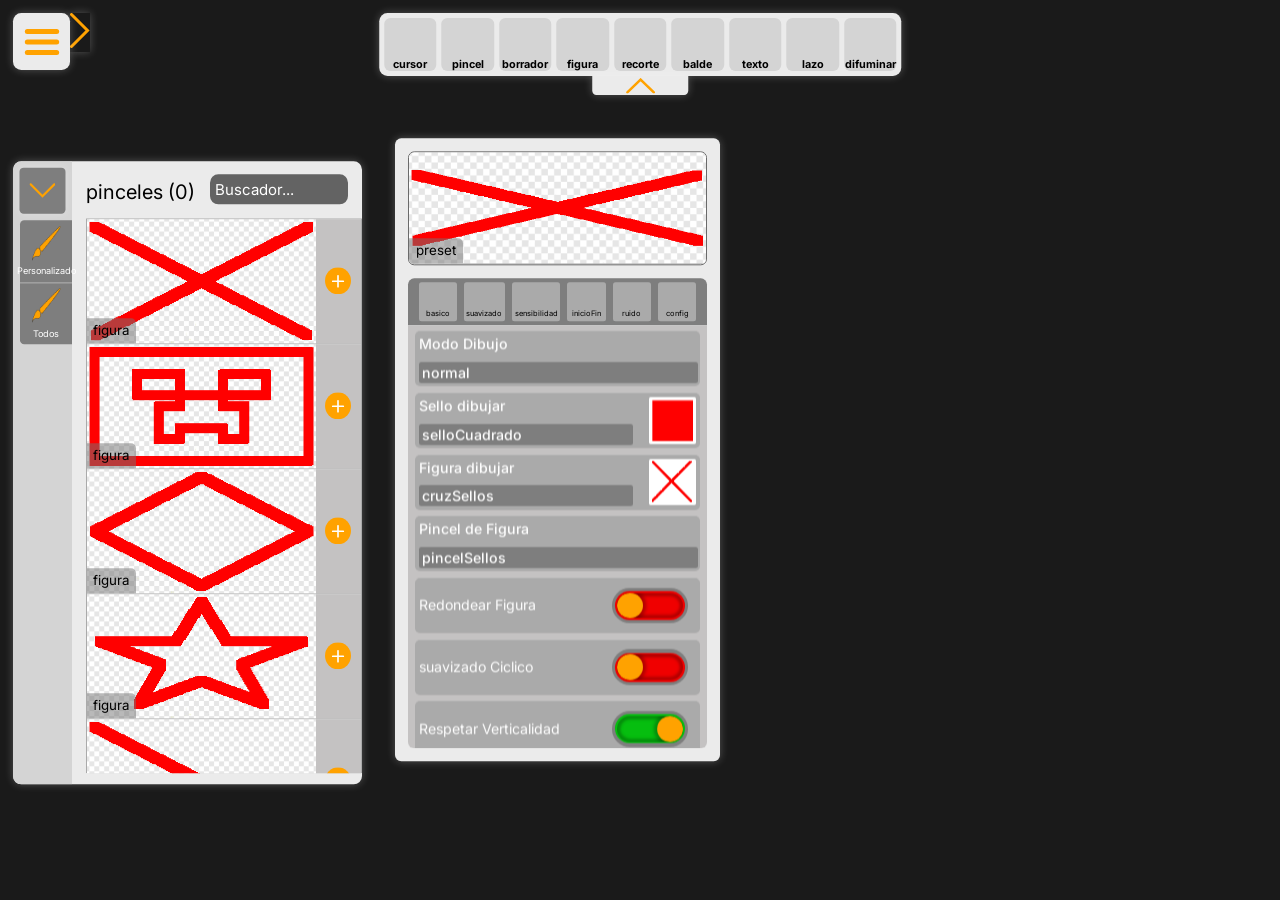
==== commit 2c9d5c28: "bueno , agregue algunas cosas  , ahora hay inputs y selects y sub categorias , meto desplegables des" ====
--- a/actual.html
+++ b/actual.html
@@ -15,6 +15,7 @@
 </head>
 
 <body>
+
     <div class="desplegable plegado" id="configuracionGeneral">
         <button class="boton sombreadoGeneral" type="button" onclick="plegarDesplegar('configuracionGeneral')">
             <img src="/interfaz/imagenes/boton3Rayitas.svg" alt="">
@@ -54,8 +55,6 @@
                 <div id="listaPresets">
 
                     <div class="lista">
-
-
 
                     </div>
                     <div class="scrollBar vertical sombreadoGeneral">
@@ -99,9 +98,10 @@
             </div>
 
             <div class="configuracionPreset">
-                <div class="categoriasValoresPreset">
+                <div id="categoriasValoresPreset">
                 </div>
                 <div class="valoresPreset" id="listaValoresPreset">
+
                 </div>
             </div>
         </div>
--- a/interfaz/css/variables.css
+++ b/interfaz/css/variables.css
@@ -7,7 +7,8 @@
     --colorTercearioPanel: #c4c2c2;
     --colorCuartarioPanel: rgb(170, 170, 170);
     --colorQuintoPanel: rgb(126, 126, 126);
-    --colorSextoPanel: #747474;
+    --colorSextoPanel: rgb(124, 123, 123);
+    --colorSeptimoPanel: rgb(99, 99, 99);
 
 
     --padingGeneral: 16;
@@ -22,4 +23,6 @@
     --colorFuente: white;
     --colorFuenteOpuesta: black;
     --fondoFuenteOpuesta: rgba(116, 116, 116, .5);
+
+    --zIndexContenidoFugaz: 200;
 }
--- a/interfaz/css/styles.css
+++ b/interfaz/css/styles.css
@@ -93,7 +93,7 @@
     opacity: 0;
     transform: scale(0);
     pointer-events: auto;
-    transition: transform var(--tiempoAnimacion) ease, opacity 0.2s ease;
+    transition: transform var(--tiempoAnimacion) ease, opacity var(--tiempoAnimacion) ease;
 }
 
 .desplegado .contenido {
@@ -120,7 +120,7 @@
     align-items: center;
     justify-content: center;
     border-radius: calc(var(--px) * 10);
-    transition: transform var(--tiempoAnimacion) ease, opacity 0.2s ease;
+    transition: transform var(--tiempoAnimacion) ease, opacity var(--tiempoAnimacion) ease;
     transform: rotate(-90deg);
 }
 
@@ -136,12 +136,12 @@
     height: calc((var(--px) * 748));
     transform: translateY(-50%);
     top: 50%;
-    transition: transform var(--tiempoAnimacion) ease, opacity 0.2s ease;
+    transition: transform var(--tiempoAnimacion) ease, opacity var(--tiempoAnimacion) ease;
     display: flex;
 }
 
 #categoriasHerramienta.desplegado>.boton {
-    transition: transform var(--tiempoAnimacion) ease, opacity 0.2s ease;
+    transition: transform var(--tiempoAnimacion) ease, opacity var(--tiempoAnimacion) ease;
     transform: translateY(calc(var(--px) * (-346.85 + var(--padingGeneral) / 2))) translateX(calc(var(--px) * var(--padingGeneral) / 2)) rotate(90deg);
     background-color: var(--colorQuintoPanel);
     border-radius: calc(var(--px) * 5);
@@ -226,7 +226,7 @@
     box-sizing: border-box;
     height: 100%;
     width: calc(166 * var(--px));
-    background-color: var(--colorSextoPanel);
+    background-color: var(--colorSeptimoPanel);
     border-radius: calc(10 * var(--px));
     padding: calc(6 * var(--px));
     color: var(--colorFuente);
@@ -297,37 +297,7 @@
     object-fit: contain;
 }
 
-.scrollBar.vertical {
-    width: calc(var(--px) * var(--padingGeneral));
-    height: 100%;
-}
-
-.scrollBar {
-
-    display: flex;
-    align-items: center;
-    justify-content: center;
-}
-
-.scrollBar .carril {
-    border-radius: 1000px;
-    border: calc(var(--px) * .125) solid var(--colorQuintoPanel);
-    background-color: var(--colorFuente);
-    height: 100%;
-    width: 65%;
-}
-
-.scrollBar .barra {
-    width: 100%;
-    height: 50%;
-    background-color: var(--colorCaracteristico);
-    border-radius: 1000px;
-}
-
-.scrollBar.desactivado {
-    opacity: 0;
-    pointer-events: none;
-}
+
 
 .lista {
     touch-action: auto;
@@ -347,11 +317,11 @@
     justify-content: center;
     align-items: center;
     flex-direction: column;
-    transition: transform var(--tiempoAnimacion) ease, opacity 0.2s ease;
+    transition: transform var(--tiempoAnimacion) ease, opacity var(--tiempoAnimacion) ease;
 }
 
 #seleccionHerramientas.plegado {
-    transition: transform var(--tiempoAnimacion) ease, opacity 0.2s ease;
+    transition: transform var(--tiempoAnimacion) ease, opacity var(--tiempoAnimacion) ease;
     transform: translateY(calc(var(--px) * -1 * (75 + var(--padingGeneral)))) translateX(50%) !important;
 }
 
@@ -373,7 +343,7 @@
 #seleccionHerramientas .boton img {
     height: 150%;
     transform: rotate(-90deg);
-    transition: transform var(--tiempoAnimacion) ease, opacity 0.2s ease;
+    transition: transform var(--tiempoAnimacion) ease, opacity var(--tiempoAnimacion) ease;
 
 }
 
@@ -387,7 +357,7 @@
     display: flex;
     justify-items: center;
     gap: calc(var(--px) * 6);
-    transition: transform var(--tiempoAnimacion) ease, opacity 0.2s ease;
+    transition: transform var(--tiempoAnimacion) ease, opacity var(--tiempoAnimacion) ease;
     transform: unset;
 }
 
@@ -405,17 +375,17 @@
 
 #seleccionHerramientas.plegado {
     transform: unset;
-    transition: transform var(--tiempoAnimacion) ease, opacity 0.2s ease;
+    transition: transform var(--tiempoAnimacion) ease, opacity var(--tiempoAnimacion) ease;
     transform: translateY(calc(var(--px) * -1 * (75 + var(--padingGeneral))));
 }
 
 #seleccionHerramientas.plegado img {
-    transition: transform var(--tiempoAnimacion) ease, opacity 0.2s ease;
+    transition: transform var(--tiempoAnimacion) ease, opacity var(--tiempoAnimacion) ease;
     transform: rotate(90deg);
 }
 
 
-#configuracionPreset .contenido {
+#configuracionPreset>.contenido {
     height: calc(var(--px) * 748);
     width: calc(var(--px) * 390);
     background-color: var(--colorPanel);
@@ -429,7 +399,7 @@
 
 }
 
-#configuracionPreset .contenido .preVisualizacionPreset {
+#configuracionPreset>.contenido .preVisualizacionPreset {
     border: calc(var(--px) * .25) solid var(--colorBordeadoSuave);
     width: 100%;
     height: calc(var(--px) * 136);
@@ -438,7 +408,7 @@
 }
 
 
-#configuracionPreset .contenido .configuracionPreset {
+#configuracionPreset>.contenido .configuracionPreset {
     width: 100%;
     height: calc(var(--px) * 564);
     border-radius: calc(var(--px) * 7.5);
@@ -452,27 +422,31 @@
 
 
 
-#configuracionPreset.desplegado .contenido {
+#configuracionPreset.desplegado>.contenido {
     position: absolute;
     top: 50%;
     transform: translateY(-50%) translateX(100%);
     /* acomodar esto despues , esto es solo para sacar de encima de las categorias */
 }
 
-#configuracionPreset .contenido .categoriasValoresPreset {
+#configuracionPreset>.contenido #categoriasValoresPreset {
     border-radius: calc(var(--px) * 7.5) calc(var(--px) * 7.5) 0 0;
     width: 100%;
     height: calc(var(--px) * 56);
     background-color: var(--colorQuintoPanel);
-}
-
-#configuracionPreset .contenido .valoresPreset {
+    padding: calc(var(--px) * 8);
+    display: flex;
+    align-items: center;
+    justify-content: space-around;
+}
+
+#configuracionPreset>.contenido .valoresPreset {
     background-color: var(--colorTercearioPanel);
     width: 100%;
     height: calc(100% - (var(--px) * 56));
     border-radius: 0 0 calc(var(--px) * 7.5) calc(var(--px) * 7.5);
     padding: calc((var(--px) * 8));
-
+    display: flex;
 }
 
 .valorPreset {
@@ -482,7 +456,6 @@
     height: calc((var(--px) * 66));
     padding: calc((var(--px) * 5));
     display: flex;
-    flex-direction: column;
     justify-content: space-between;
     gap: calc(var(--px) * 6);
 }
@@ -493,7 +466,8 @@
     justify-content: space-between;
 }
 
-.valoresPreset .texto p {
+.valoresPreset .texto p,
+.valorParametro {
     font-size: calc((var(--px) * 17));
     font-weight: 500;
     color: white;
@@ -538,11 +512,243 @@
 #listaValoresPreset {
     display: flex;
     flex-direction: column;
-    overflow-y: scroll;
+    overflow-y: auto;
     gap: calc(var(--px) * 8);
 }
 
-.valorPreset.separacionValores {
+.seccionCategoria {
+    width: 100%;
+    height: fit-content;
+    display: flex;
+    flex-direction: column;
+    gap: calc(var(--px) * 8);
+}
+
+button.categoriaValor {
+    min-width: calc((var(--px) * 40));
+    width: fit-content;
+    height: 100%;
+    padding: calc((var(--px) * 3));
+    background-color: var(--colorCuartarioPanel);
+    border-radius: calc((var(--px) * 3));
+    display: flex;
+    justify-content: center;
+    align-items: end;
+}
+
+button.categoriaValor>p {
+    font-size: calc((var(--px) * 9));
+}
+
+.desplegableValor .contenido {
+    width: 100%;
+    height: fit-content;
+    padding: calc(var(--px) * 2);
     background-color: var(--colorQuintoPanel);
-    padding: calc((var(--px) * 2.5));
+    display: flex;
+    flex-direction: column;
+    position: absolute;
+    top: calc(var(--px) * 10 + 100%);
+    border-radius: calc(var(--px) * 2);
+    justify-content: center;
+    align-items: center;
+    gap: calc(var(--px) * 3);
+    padding-block: calc(var(--px) * 3);
+}
+
+.desplegableValor.desplegado .contenido {
+    transition: transform var(--tiempoAnimacion) ease, opacity var(--tiempoAnimacion) ease;
+    z-index: 2000;
+}
+
+.desplegableValor.plegado .contenido {
+    transform-origin: 0 0;
+    opacity: 0;
+    transform: scale(0);
+    pointer-events: auto;
+    transition: transform var(--tiempoAnimacion) ease, opacity var(--tiempoAnimacion) ease;
+}
+
+.configuracionValor {
+    display: flex;
+    flex-direction: column;
+    justify-content: space-between;
+    width: 100%;
+    height: 100%;
+    gap: calc(var(--px) * 6);
+}
+
+.representacionCanvas {
+    height: 100%;
+    aspect-ratio: 1/1;
+    background-color: var(--colorFuente);
+    border-radius: calc(var(--px) * 2);
+    margin-left: 5%;
+    padding: calc(var(--px) * 3);
+}
+
+.desplegableValor button {
+    background-color: var(--colorQuintoPanel);
+    height: 100%;
+    width: 100%;
+    padding-left: calc(var(--px) * 3);
+    border-radius: calc(var(--px) * 3);
+}
+
+.desplegableValor .contenido .listaSeleccionables {
+    width: 100%;
+    height: fit-content;
+    display: flex;
+    flex-direction: column;
+    align-items: center;
+    gap: calc(var(--px) * 4);
+    padding: calc(var(--px) * 4);
+    padding-right: calc(var(--px) * 8);
+
+    max-height: calc(var(--px) * 406);
+    overflow-y: auto;
+    overflow-x: hidden;
+}
+
+::-webkit-scrollbar {
+    width: calc(var(--px) * 8);
+    height: calc(var(--px) * 8);
+}
+
+::-webkit-scrollbar-track {
+    background: var(--colorFuente);
+}
+
+::-webkit-scrollbar-thumb {
+    background: var(--colorCaracteristico);
+    border-radius: calc(var(--px) * 100);
+}
+
+::-webkit-scrollbar-button {
+    display: none;
+}
+
+.desplegableValor .contenido .listaSeleccionables .valorSeleccionable {
+    background-color: var(--colorTercearioPanel);
+    height: calc(var(--px) * 40);
+    display: flex;
+    justify-content: space-between;
+    align-items: center;
+    padding: calc(var(--px) * 4);
+}
+
+.desplegableValor .contenido .listaSeleccionables .valorSeleccionable p {
+    font-size: calc(var(--px) * 14);
+    width: 100%;
+    height: 100%;
+    display: flex;
+    align-items: center;
+}
+
+.representacionCanvas canvas {
+    width: 100%;
+    height: 100%;
+}
+
+.valorSeleccionable .representacionCanvas {
+    height: 100%;
+}
+
+.valorPreset .switch {
+    background-color: var(--colorQuintoPanel);
+    height: 62.5%;
+    width: calc(var(--px) * 84);
+    margin-block: auto;
+    margin-right: calc(var(--px) * 9);
+    border-radius: 100px;
+    padding: calc(var(--px) * 4);
+}
+
+.bordesitoFondoSwitch {
+    width: 100%;
+    height: 100%;
+    padding: calc(var(--px) * 2);
+    border-radius: 100px;
+}
+
+.fondoSwitch {
+    border-radius: 100px;
+    width: 100%;
+    height: 100%;
+    overflow: hidden;
+    box-shadow: inset 0 0 calc(var(--px) * 3) calc(var(--px) * 4) rgba(0, 0, 0, 0.25);
+}
+
+.bolaSwitch {
+    position: absolute;
+    border-radius: 100px;
+    height: 100%;
+    aspect-ratio: 1/1;
+    background-color: var(--colorCaracteristico);
+    box-shadow: 0 0 calc(var(--px) * 4) calc(var(--px) * 4) rgba(0, 0, 0, 0.25);
+}
+
+.switch.activo .bordesitoFondoSwitch,
+.switch.activo .fondoSwitch {
+    background-color: rgb(6, 190, 15);
+    transition: background-color var(--tiempoAnimacion) ease;
+}
+
+.switch.inactivo .bordesitoFondoSwitch,
+.switch.inactivo .fondoSwitch {
+    background-color: rgb(240, 0, 0);
+    transition: background-color var(--tiempoAnimacion) ease;
+}
+
+.switch.inactivo .bolaSwitch {
+    left: 0;
+    transform: translateX(0%);
+    transition: left var(--tiempoAnimacion) ease,
+        transform var(--tiempoAnimacion) ease
+}
+
+.switch.activo .bolaSwitch {
+    left: 100%;
+    transform: translateX(-100%);
+    transition: left var(--tiempoAnimacion) ease,
+        transform var(--tiempoAnimacion) ease
+}
+
+.valorPreset.valorSwitch .nombreValor {
+    display: flex;
+    align-items: center;
+    text-align: center;
+    font-size: calc(var(--px) * 17);
+    color: var(--colorFuente);
+    line-height: 100%;
+}
+
+.valorPreset.accion {
+    height: calc((var(--px) * 33));
+    width: 100%;
+    background-color: var(--colorQuintoPanel);
+    display: flex;
+    padding: 0;
+    align-items: center;
+    justify-content: center;
+}
+
+.valorPreset.accion button {
+    width: 100%;
+    height: 100%;
+    display: flex;
+}
+
+.valorPreset.accion:hover {
+    background-color: var(--colorSeptimoPanel);
+}
+
+.nombreAccion {
+    width: 100%;
+    height: 100%;
+    font-size: calc((var(--px) * 22));
+    color: var(--colorFuente);
+    display: flex;
+    align-items: center;
+    justify-content: center;
 }
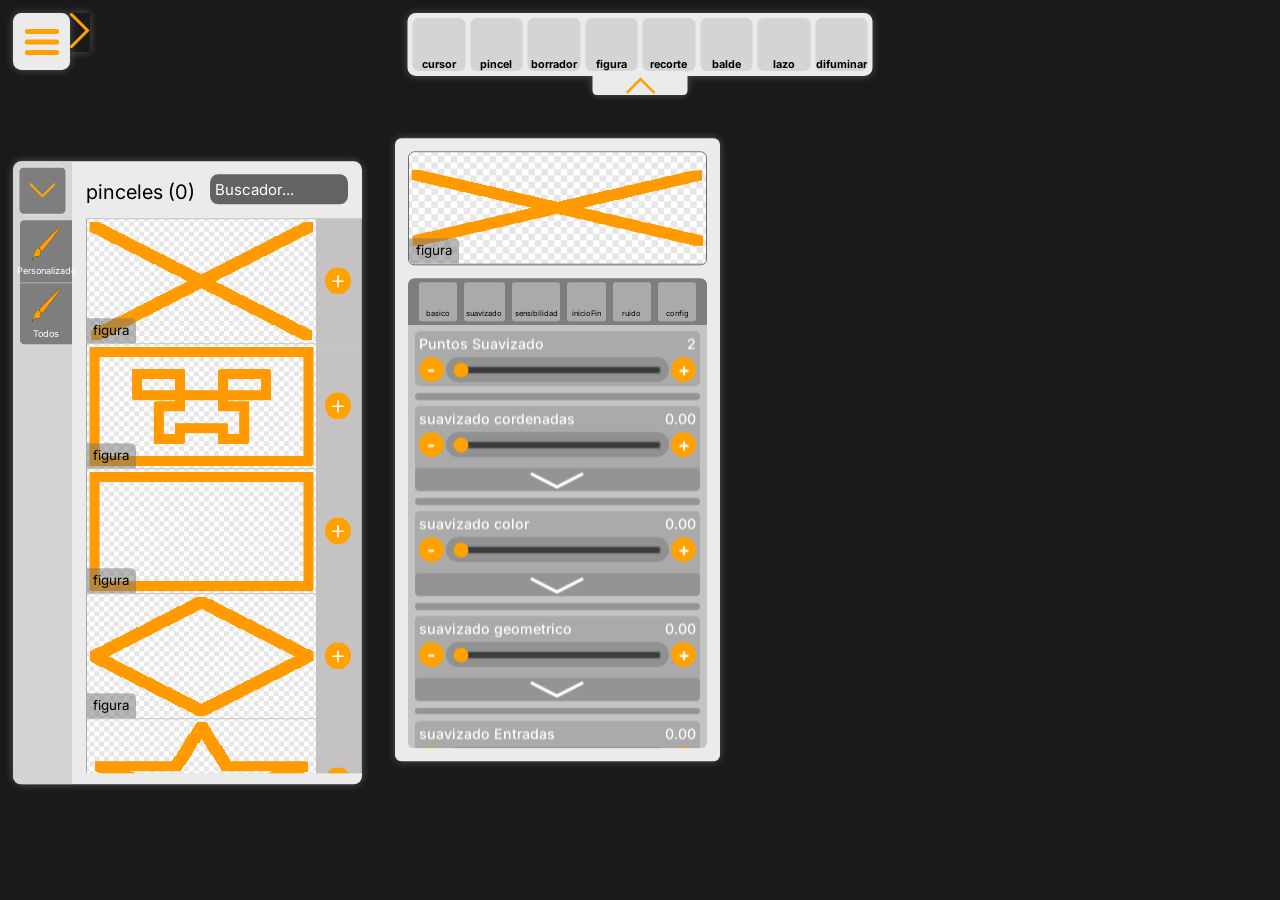
==== commit 42555e46: "ya  agregue los desplegables , creo que ya funcionan bien , agregue tambien un slider jefe para mejo" ====
--- a/actual.html
+++ b/actual.html
@@ -77,7 +77,6 @@
             <div class="herramienta" onclick="cambiarTipoHerramienta('figura')"> figura </div>
             <div class="herramienta" onclick="cambiarTipoHerramienta('recorte')"> recorte </div>
             <div class="herramienta" onclick="cambiarTipoHerramienta('balde')"> balde </div>
-            <div class="herramienta" onclick="cambiarTipoHerramienta('texto')"> texto </div>
             <div class="herramienta" onclick="cambiarTipoHerramienta('lazo')"> lazo </div>
             <div class="herramienta" onclick="cambiarTipoHerramienta('difuminar')"> difuminar </div>
         </div>
@@ -92,16 +91,48 @@
                 <div class="preset" id="previsualizacionPresetActual">
                     <div class="presentacion" id="presentacionPresetActual">
                         <canvas width="1" height="1"></canvas>
-                        <div class="nombrePreset">preset</div>
+                        <div id="nombrePreset">preset</div>
                     </div>
                 </div>
             </div>
 
             <div class="configuracionPreset">
                 <div id="categoriasValoresPreset">
+                    <button button type="button" class="categoriaValor config"
+                        onclick="mostrarCategoriaValorCorrecta('config')">
+                        <p>config</p>
+                    </button>
                 </div>
                 <div class="valoresPreset" id="listaValoresPreset">
+                    <div class="seccionCategoria config">
 
+                        <div class="valorPreset config" id="cambioNombrePreset">
+                            <div class="configuracionValor">
+                                <div class="texto">
+                                    <p class="nombreValor">Nombre De Preset</p>
+                                </div>
+                                <div class="valorTextoBoton">
+
+                                    <div class="contenedorInputTexto">
+                                        <input type="text" class="inputTexto" name="" id="nombrePresetActivo">
+                                        <button type="button" class="limpiarTexto" onclick="
+                                            this.parentNode.querySelector('.inputTexto').value = '' ;">
+                                            <img src="/interfaz/imagenes/cruz.svg" alt="x">
+                                        </button>
+                                    </div>
+
+                                    <button type="button" onclick="
+                                        const nuevoNombre =  this.parentNode.querySelector('.contenedorInputTexto').querySelector('.inputTexto').value
+                                        if(nuevoNombre.length < 3 || nuevoNombre.length > 30) return
+                                        categoriaPresets.todos[idPresetActivo].nombre  = nuevoNombre;
+                                        acomodarNombrePreset() ">
+                                        Cambiar
+                                    </button>
+                                </div>
+                            </div>
+                        </div>
+
+                    </div>
                 </div>
             </div>
         </div>
--- a/interfaz/css/variables.css
+++ b/interfaz/css/variables.css
@@ -6,6 +6,8 @@
     --colorSecundarioPanel: #D4D4D4;
     --colorTercearioPanel: #c4c2c2;
     --colorCuartarioPanel: rgb(170, 170, 170);
+    --colorCuatroYMedioanel: rgb(148, 148, 148);
+
     --colorQuintoPanel: rgb(126, 126, 126);
     --colorSextoPanel: rgb(124, 123, 123);
     --colorSeptimoPanel: rgb(99, 99, 99);
@@ -24,5 +26,41 @@
     --colorFuenteOpuesta: black;
     --fondoFuenteOpuesta: rgba(116, 116, 116, .5);
 
+    --fondoPng: url(/interfaz/imagenes/fondoPng.avif);
+
     --zIndexContenidoFugaz: 200;
-}+}
+
+/*
+:root {
+    --fondo: rgb(68, 68, 68);
+    --px: calc(100vh / 1080);
+    --colorCaracteristico: #ffa200;
+    --colorPanel: #141414;
+    --colorSecundarioPanel: #2B2B2B;
+    --colorTercearioPanel: #3B3D3D;
+    --colorCuartarioPanel: rgb(85, 85, 85);
+    --colorCuatroYMedioanel: rgb(107, 107, 107);
+
+    --colorQuintoPanel: rgb(129, 129, 129);
+    --colorSextoPanel: rgb(131, 132, 132);
+    --colorSeptimoPanel: rgb(156, 156, 156);
+
+    --padingGeneral: 16;
+
+    --colorSombraGeneral: rgba(0, 0, 0, 0.25);
+    --tamanioSombraGeneral: 10;
+
+    --colorBordeadoSuave: #959595;
+
+    --tiempoAnimacion: .25s;
+
+    --fondoPng: url(/interfaz/imagenes/fondoPngOscuro.jpg);
+
+
+    --colorFuente: rgb(255, 255, 255);
+    --colorFuenteOpuesta: white;
+    --fondoFuenteOpuesta: rgba(139, 139, 139, .5);
+}
+
+*/
--- a/interfaz/css/styles.css
+++ b/interfaz/css/styles.css
@@ -249,7 +249,7 @@
 .preset .presentacion {
     width: 100%;
     height: 100%;
-    background-image: url(/interfaz/imagenes/fondoPng.avif);
+    background-image: var(--fondoPng);
     background-repeat: no-repeat;
     background-position: center;
     background-size: 100% auto;
@@ -258,6 +258,7 @@
     justify-content: start;
 }
 
+.preset .presentacion #nombrePreset,
 .preset .presentacion .nombrePreset {
     position: absolute;
     height: fit-content;
@@ -268,6 +269,7 @@
     align-items: end;
     border-radius: 0 calc(var(--px) * 6) 0 0;
     font-size: calc(var(--px) * 16);
+    color: var(--colorFuenteOpuesta);
 }
 
 .preset .acciones {
@@ -371,6 +373,7 @@
     align-items: end;
     font-size: calc(var(--px) * 13);
     font-weight: bold;
+    color: var(--colorFuenteOpuesta);
 }
 
 #seleccionHerramientas.plegado {
@@ -396,7 +399,6 @@
     gap: var(--px);
     border-radius: calc(var(--px) * 7.5);
     overflow: hidden;
-
 }
 
 #configuracionPreset>.contenido .preVisualizacionPreset {
@@ -470,7 +472,7 @@
 .valorParametro {
     font-size: calc((var(--px) * 17));
     font-weight: 500;
-    color: white;
+    color: var(--colorFuente);
 }
 
 .valoresPreset .inputs {
@@ -481,7 +483,7 @@
 }
 
 .valoresPreset .inputs button {
-    color: white;
+    color: var(--colorFuente);
     font-weight: bolder;
     background-color: var(--colorCaracteristico);
     border-radius: 100%;
@@ -500,7 +502,7 @@
     display: flex;
     align-items: center;
     justify-content: center;
-    padding: calc((var(--px) * 5));
+    padding-inline: calc((var(--px) * 8));
     background-color: rgba(0, 0, 0, 0.15);
 }
 
@@ -696,7 +698,7 @@
 
 .switch.inactivo .bordesitoFondoSwitch,
 .switch.inactivo .fondoSwitch {
-    background-color: rgb(240, 0, 0);
+    background-color: rgb(190, 6, 6);
     transition: background-color var(--tiempoAnimacion) ease;
 }
 
@@ -751,4 +753,121 @@
     display: flex;
     align-items: center;
     justify-content: center;
+}
+
+
+
+.valorTextoBoton {
+    width: 100%;
+    height: 55%;
+    display: flex;
+    justify-content: space-between;
+    gap: calc((var(--px) * 12));
+    display: flex;
+}
+
+.valorTextoBoton .contenedorInputTexto {
+    display: flex;
+    height: 100%;
+    width: 65%;
+    background-color: rgb(255, 255, 255);
+    border-radius: calc(var(--px) * 5);
+    border: calc(var(--px) * 3) solid var(--colorCaracteristico);
+    padding: calc(var(--px) * 4);
+}
+
+.valorTextoBoton .contenedorInputTexto button {
+    height: 100%;
+    aspect-ratio: 1/1;
+    display: flex;
+    margin-left: calc(var(--px) * 10);
+}
+
+.valorTextoBoton .contenedorInputTexto button:hover {
+    background-color: unset;
+}
+
+.valorTextoBoton>button {
+    height: 100%;
+    width: 35%;
+    background-color: var(--colorSeptimoPanel);
+    border-radius: calc(var(--px) * 2.5);
+    display: flex;
+    align-items: center;
+    justify-content: center;
+    color: var(--colorFuente);
+    font-size: calc(var(--px) * 18);
+}
+
+.valorTextoBoton .contenedorInputTexto .inputTexto {
+    height: 100%;
+    max-height: fit-content;
+    width: 100%;
+    font-size: calc(var(--px) * 16);
+    border-bottom: calc(var(--px) * 2.5) solid var(--colorSecundarioPanel);
+}
+
+button img {
+    height: 100%;
+    width: 100%;
+}
+
+
+
+
+.conjuntoValoresPreset {
+    background-color: var(--colorCuartarioPanel);
+    border-radius: calc((var(--px) * 6));
+    display: flex;
+    flex-direction: column;
+    width: 100%;
+}
+
+.conjuntoValoresPreset .lista {
+    display: flex;
+    flex-direction: column;
+    gap: calc(var(--px) * 8);
+    height: fit-content;
+    overflow: hidden;
+}
+
+.conjuntoValoresPreset.cerrado .lista {
+    max-height: 0;
+    transition: max-height var(--tiempoAnimacion) ease;
+}
+
+.conjuntoValoresPreset.abierto .lista {
+    max-height: fit-content;
+    transition: max-height var(--tiempoAnimacion) ease;
+    padding: calc(var(--px) * 8);
+    padding-top: calc(var(--px) * 4);
+    padding-bottom: 0;
+}
+
+.conjuntoValoresPreset .lista>.valorPreset {
+    background-color: var(--colorCuatroYMedioanel);
+}
+
+.conjuntoValoresPreset .plegarDesplegarConjunto {
+    background-color: var(--colorCuatroYMedioanel);
+    height: calc((var(--px) * 20));
+    padding: calc(var(--px) * 4);
+    border-radius: calc(var(--px) * 5);
+    margin-top: calc(var(--px) * 8);
+}
+
+.conjuntoValoresPreset.cerrado .plegarDesplegarConjunto img {
+    transform: scaleY(-1);
+    transition: transform var(--tiempoAnimacion) ease;
+}
+
+.conjuntoValoresPreset.abierto .plegarDesplegarConjunto img {
+    transition: transform var(--tiempoAnimacion) ease;
+}
+
+.separacionValor {
+    width: 100%;
+    height: calc(var(--px) * 8);
+    background-color: var(--colorCuatroYMedioanel);
+    border-radius: calc(var(--px) * 8);
 }
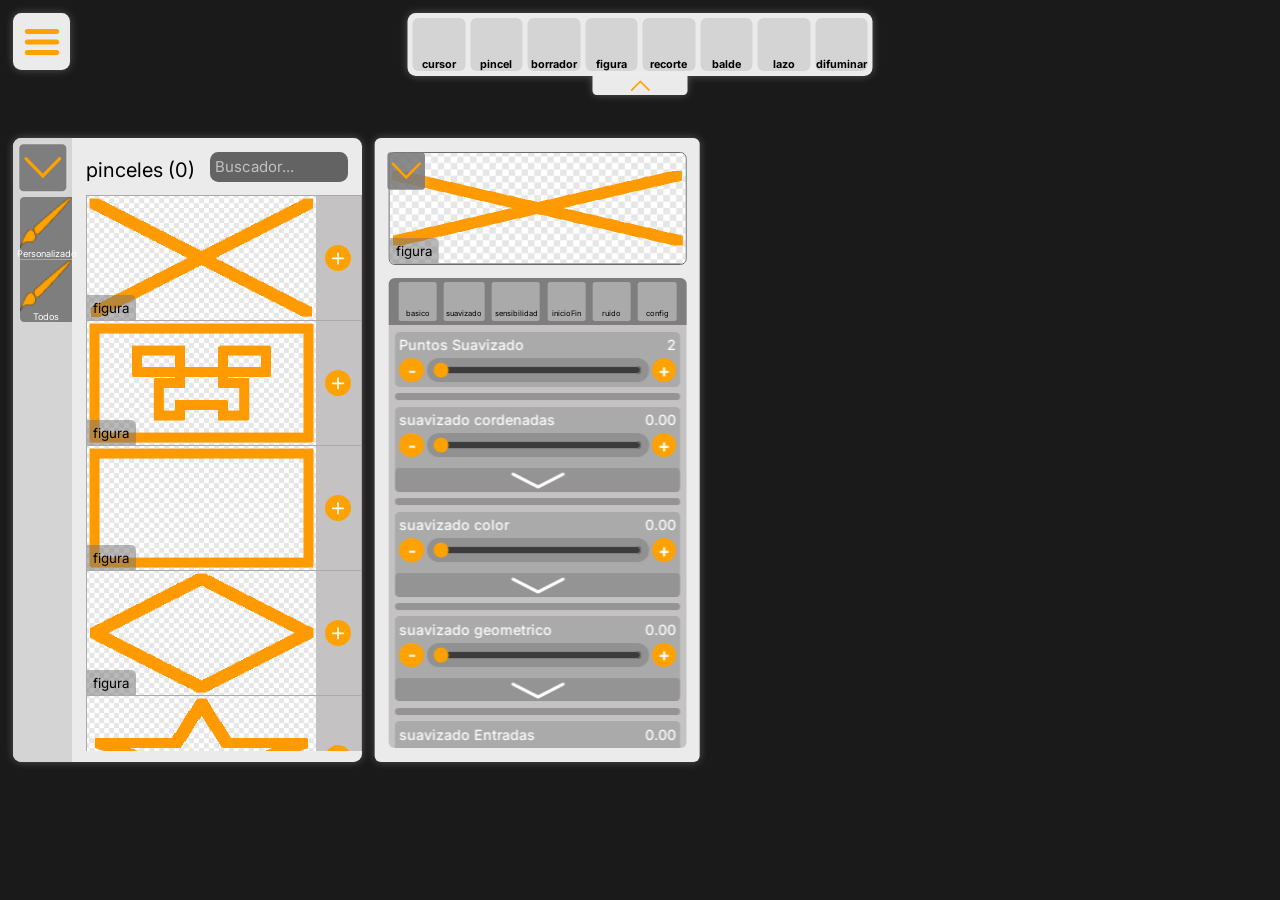
==== commit dfb6c847: "acomode el css del desplegable , ya luego acomodo las categorias" ====
--- a/actual.html
+++ b/actual.html
@@ -30,7 +30,16 @@
     </div>
 
     <div class="desplegable desplegado" id="categoriasHerramienta">
-        <button class="boton sombreadoGeneral" type="button" onclick="plegarDesplegar('categoriasHerramienta')">
+        <button class="boton sombreadoGeneral" type="button" onclick="
+            const confPreset = document.getElementById('configuracionPreset')
+            if(plegarDesplegar('categoriasHerramienta')){
+                confPreset.classList.add('alejado')
+                console.log('u')
+            }else{
+                confPreset.classList.remove('alejado')
+                console.log('ua')
+            }
+            ">
             <img src="/interfaz/imagenes/flechita.svg" alt="">
         </button>
 
@@ -48,7 +57,7 @@
             <div class="seccionHerramientasCategoria">
                 <div class="cabezeraCategoria">
                     pinceles (0)
-                    <input type="text" name="" id="buscadorPresets" value="Buscador...">
+                    <input type="text" name="" id="buscadorPresets" placeholder="Buscador...">
                 </div>
 
 
@@ -57,11 +66,7 @@
                     <div class="lista">
 
                     </div>
-                    <div class="scrollBar vertical sombreadoGeneral">
-                        <div class="carril">
-                            <div class="barra"></div>
-                        </div>
-                    </div>
+
 
 
                 </div>
@@ -85,10 +90,12 @@
         </button>
     </div>
 
-    <div class="desplegable desplegado" id="configuracionPreset">
+    <div class="desplegable desplegado alejado" id="configuracionPreset">
         <div class=" contenido sombreadoGeneral">
             <div class="preVisualizacionPreset">
+
                 <div class="preset" id="previsualizacionPresetActual">
+                    
                     <div class="presentacion" id="presentacionPresetActual">
                         <canvas width="1" height="1"></canvas>
                         <div id="nombrePreset">preset</div>
--- a/interfaz/css/variables.css
+++ b/interfaz/css/variables.css
@@ -20,7 +20,7 @@
 
     --colorBordeadoSuave: #6A6A6A;
 
-    --tiempoAnimacion: .25s;
+    --tiempoAnimacion: .2s;
 
     --colorFuente: white;
     --colorFuenteOpuesta: black;
@@ -29,6 +29,7 @@
     --fondoPng: url(/interfaz/imagenes/fondoPng.avif);
 
     --zIndexContenidoFugaz: 200;
+
 }
 
 /*
--- a/interfaz/css/styles.css
+++ b/interfaz/css/styles.css
@@ -92,7 +92,7 @@
     transform-origin: 0 0;
     opacity: 0;
     transform: scale(0);
-    pointer-events: auto;
+    pointer-events: none;
     transition: transform var(--tiempoAnimacion) ease, opacity var(--tiempoAnimacion) ease;
 }
 
@@ -105,9 +105,9 @@
 #categoriasHerramienta {
     position: absolute;
     top: 50%;
-    transform: calc(translateY(100%) + var(--padingGeneral));
-    width: calc(var(--px) * 55);
-    height: calc(var(--px) * 55);
+    transform: translateY(-50%);
+    width: calc(var(--px) * 56);
+    aspect-ratio: 1/1;
 }
 
 #categoriasHerramienta>.boton {
@@ -124,9 +124,8 @@
     transform: rotate(-90deg);
 }
 
-#categoriasHerramienta .boton img {
-    width: 55%;
-    height: 55%;
+#categoriasHerramienta>.boton img {
+    height: 80%;
 }
 
 #categoriasHerramienta .contenido {
@@ -140,6 +139,10 @@
     display: flex;
 }
 
+#categoriasHerramienta.desplegado {
+    --rightConfiguracionPreset: 30px
+}
+
 #categoriasHerramienta.desplegado>.boton {
     transition: transform var(--tiempoAnimacion) ease, opacity var(--tiempoAnimacion) ease;
     transform: translateY(calc(var(--px) * (-346.85 + var(--padingGeneral) / 2))) translateX(calc(var(--px) * var(--padingGeneral) / 2)) rotate(90deg);
@@ -234,6 +237,11 @@
     margin-right: calc(var(--px) * var(--padingGeneral));
 }
 
+#buscadorPresets::placeholder {
+    color: color-mix(in srgb, var(--colorFuente) 60%, transparent);
+}
+
+
 .preset {
     width: 100%;
     height: calc(75 * var(--px));
@@ -343,7 +351,7 @@
 }
 
 #seleccionHerramientas .boton img {
-    height: 150%;
+    height: 100%;
     transform: rotate(-90deg);
     transition: transform var(--tiempoAnimacion) ease, opacity var(--tiempoAnimacion) ease;
 
@@ -387,6 +395,38 @@
     transform: rotate(90deg);
 }
 
+#configuracionPreset {
+    position: absolute;
+    top: 50%;
+    transform: translateY(-50%) translateX(calc(var(--px) * (56 + var(--padingGeneral))));
+    transition: transform var(--tiempoAnimacion) ease;
+}
+
+#configuracionPreset.alejado {
+    position: absolute;
+    top: 50%;
+    transform: translateY(-50%) translateX(calc(var(--px) * (418 + var(--padingGeneral))));
+    transition: transform var(--tiempoAnimacion) ease;
+}
+
+
+#configuracionPreset>button {
+    width: calc(var(--px) * 56);
+    aspect-ratio: 1/1;
+    position: relative;
+    z-index: 10;
+    background-color: var(--colorPanel);
+    display: flex;
+    align-items: center;
+    justify-content: center;
+    border-radius: calc(var(--px) * 10);
+    transform: rotate(-90deg);
+    transition: transform var(--tiempoAnimacion) ease, opacity var(--tiempoAnimacion) ease;
+}
+
+#configuracionPreset>button img {
+    height: 80%;
+}
 
 #configuracionPreset>.contenido {
     height: calc(var(--px) * 748);
@@ -399,6 +439,9 @@
     gap: var(--px);
     border-radius: calc(var(--px) * 7.5);
     overflow: hidden;
+    position: absolute;
+    top: 50%;
+    transform: translateY(-50%);
 }
 
 #configuracionPreset>.contenido .preVisualizacionPreset {
@@ -409,7 +452,6 @@
     overflow: hidden;
 }
 
-
 #configuracionPreset>.contenido .configuracionPreset {
     width: 100%;
     height: calc(var(--px) * 564);
@@ -422,13 +464,40 @@
     border-radius: calc(var(--px) * 7.5);
 }
 
-
+#configuracionPreset.desplegado>.boton {
+    transform: translateY(calc(var(--px) * -335)) translateX(calc(var(--px) * (var(--padingGeneral) / 2 + 2))) rotate(90deg) scale(.8);
+    border-radius: calc(var(--px) * 5);
+    background-color: color-mix(in srgb, var(--colorQuintoPanel) 90%, transparent);
+    transition: transform var(--tiempoAnimacion) ease, opacity var(--tiempoAnimacion) ease, background-color var(--tiempoAnimacion) ease;
+}
+
+#cerrarConfiguracionPreset {
+    box-sizing: border-box;
+    position: absolute;
+    width: calc(var(--px) * 46);
+    background-color: color-mix(in srgb, var(--colorQuintoPanel) 90%, transparent);
+    aspect-ratio: 1/1;
+    display: flex;
+    z-index: 10;
+    padding: calc(var(--px) * 8);
+    align-items: center;
+    justify-content: center;
+}
+
+#cerrarConfiguracionPreset img {
+    transform: rotate(180deg);
+}
 
 #configuracionPreset.desplegado>.contenido {
-    position: absolute;
-    top: 50%;
-    transform: translateY(-50%) translateX(100%);
-    /* acomodar esto despues , esto es solo para sacar de encima de las categorias */
+    transform: scale(1) translateY(-50%);
+    opacity: 1;
+    transition: transform var(--tiempoAnimacion) ease, opacity var(--tiempoAnimacion) ease;
+}
+
+#configuracionPreset.plegado>.contenido {
+    transform: scale(0) translateY(-50%);
+    opacity: 0;
+    transition: transform var(--tiempoAnimacion) ease, opacity var(--tiempoAnimacion) ease;
 }
 
 #configuracionPreset>.contenido #categoriasValoresPreset {
@@ -756,7 +825,6 @@
 }
 
 
-
 .valorTextoBoton {
     width: 100%;
     height: 55%;
@@ -811,8 +879,6 @@
     height: 100%;
     width: 100%;
 }
-
-
 
 
 .conjuntoValoresPreset {
